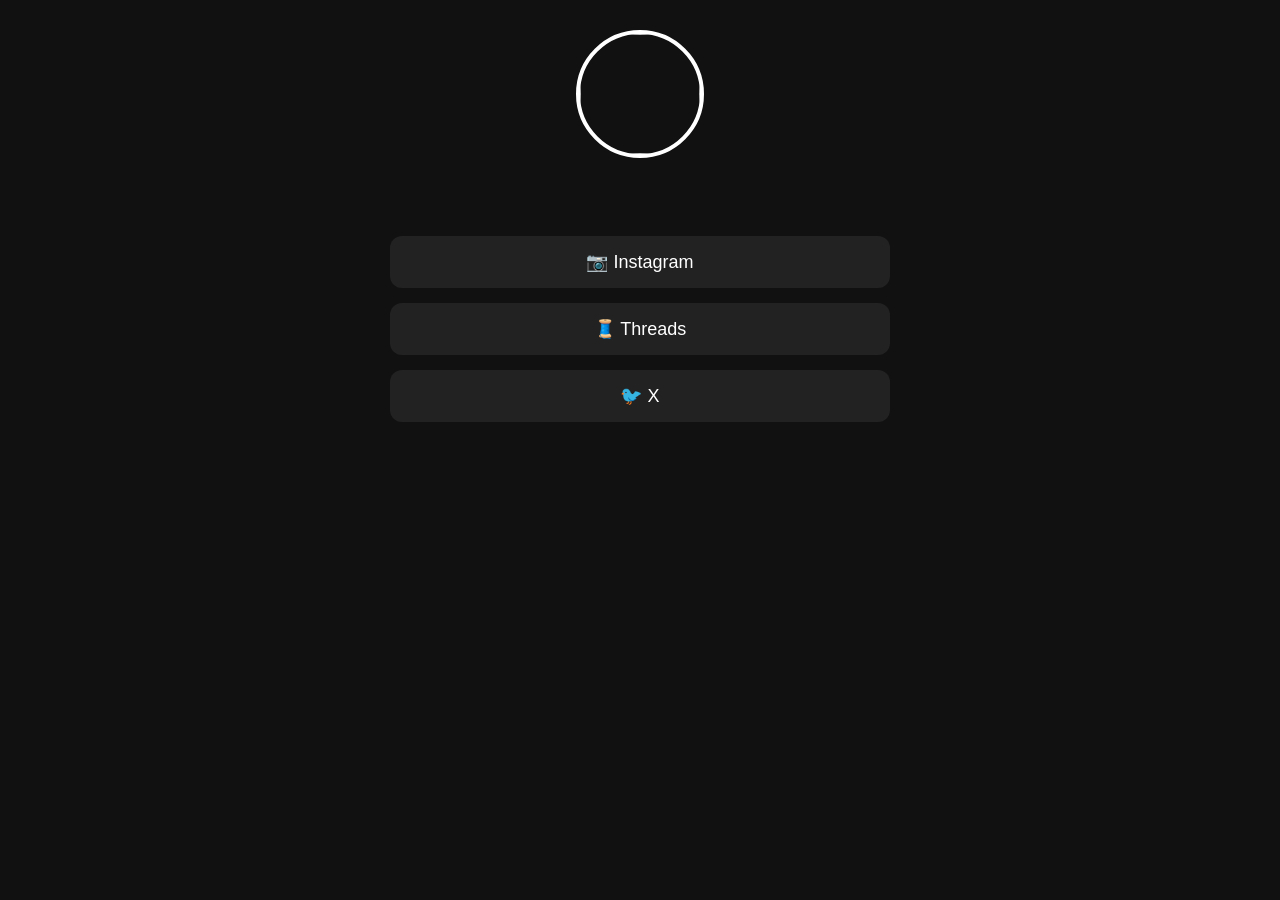
==== index.html @ 0ed82728 "Update index.html" ====
<!DOCTYPE html>
<html lang="ja">

<head>

<meta charset="UTF-8">

<meta name="viewport" content="width=device-width, initial-scale=1.0">

<title>Digital Card</title>

<link rel="stylesheet" href="style.css">

</head>

<body>

<div class="card">

<img id="icon" class="icon">

<h1 id="name"></h1>

<h2 id="account"></h2>

<img id="photo" class="photo">

<p id="profile" class="profile"></p>

<div class="sns">

<a id="instagram">📷 Instagram</a>

<a id="threads">🧵 Threads</a>

<a id="x">🐦 X</a>

</div>

</div>

<script src="script.js"></script>
---- style.css ----
body{

margin:0;

background:#111;

font-family:sans-serif;

color:white;

}

.card{

max-width:500px;

margin:auto;

padding:30px;

text-align:center;

}

.icon{

width:120px;

height:120px;

border-radius:50%;

object-fit:cover;

border:4px solid white;

}

.photo{

margin-top:20px;

width:100%;

border-radius:20px;

}

h1{

margin:15px 0 5px;

font-size:30px;

}

h2{

margin:0;

color:#aaaaaa;

font-weight:normal;

font-size:18px;

}

.profile{

margin-top:25px;

font-size:18px;

line-height:1.8;

}

.sns{

margin-top:35px;

display:flex;

flex-direction:column;

gap:15px;

}

.sns a{

padding:15px;

border-radius:12px;

background:#222;

color:white;

text-decoration:none;

font-size:18px;

transition:.3s;

}

.sns a:hover{

background:#444;

}
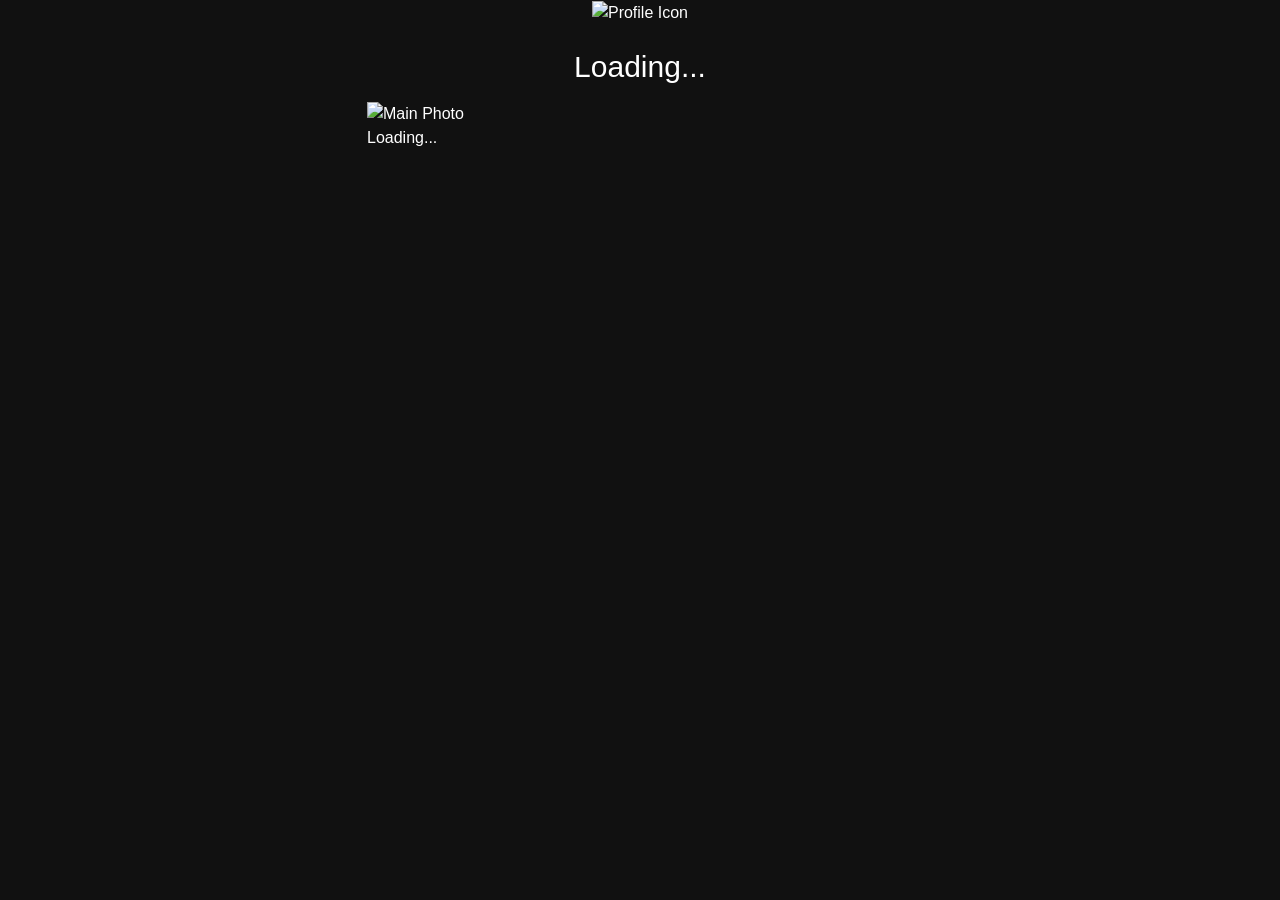
==== commit fed65c1f: "Enhance HTML structure with meta tags and styles Added meta tags for description and theme color, an" ====
--- a/index.html
+++ b/index.html
@@ -3,40 +3,160 @@
 
 <head>
 
-<meta charset="UTF-8">
+    <!-- =======================================
+         Basic
+    ======================================== -->
 
-<meta name="viewport" content="width=device-width, initial-scale=1.0">
+    <meta charset="UTF-8">
 
-<title>Digital Card</title>
+    <meta
+        name="viewport"
+        content="width=device-width, initial-scale=1.0">
 
-<link rel="stylesheet" href="style.css">
+    <title>Digital Card</title>
+
+    <meta
+        name="description"
+        content="Digital Profile Card">
+
+    <meta
+        name="theme-color"
+        content="#667744">
+
+    <!-- =======================================
+         Bootstrap
+    ======================================== -->
+
+    <link
+        href="https://cdn.jsdelivr.net/npm/bootstrap@5.3.3/dist/css/bootstrap.min.css"
+        rel="stylesheet">
+
+    <!-- Bootstrap Icons -->
+
+    <link
+        rel="stylesheet"
+        href="https://cdn.jsdelivr.net/npm/bootstrap-icons@1.11.3/font/bootstrap-icons.min.css">
+
+    <!-- Google Fonts -->
+
+    <link
+        rel="preconnect"
+        href="https://fonts.googleapis.com">
+
+    <link
+        rel="preconnect"
+        href="https://fonts.gstatic.com"
+        crossorigin>
+
+    <link
+        href="https://fonts.googleapis.com/css2?family=Noto+Sans+JP:wght@300;400;500;700&display=swap"
+        rel="stylesheet">
+
+    <!-- CSS -->
+
+    <link
+        rel="stylesheet"
+        href="style.css">
 
 </head>
 
 <body>
 
-<div class="card">
+<!-- ===============================
+     Background
+================================ -->
 
-<img id="icon" class="icon">
+<div id="background"></div>
 
-<h1 id="name"></h1>
+<div id="background-overlay"></div>
 
-<h2 id="account"></h2>
+<!-- ===============================
+     Main
+================================ -->
 
-<img id="photo" class="photo">
+<main class="container">
 
-<p id="profile" class="profile"></p>
+<div class="row justify-content-center">
 
-<div class="sns">
+<div class="col-lg-6 col-md-8 col-sm-12">
 
-<a id="instagram">📷 Instagram</a>
+<!-- =======================================
+     Glass Card
+======================================= -->
 
-<a id="threads">🧵 Threads</a>
+<section
+id="profileCard"
+class="glass-card">
 
-<a id="x">🐦 X</a>
+<!-- ===============================
+     Header
+================================ -->
+
+<header
+class="text-center">
+
+<img
+
+id="iconImage"
+
+class="profile-icon"
+
+src=""
+
+alt="Profile Icon">
+
+<h1
+
+id="displayName"
+
+class="mt-4">
+
+Loading...
+
+</h1>
+
+<p
+
+id="account"
+
+class="account">
+
+</p>
+
+</header>
+
+<!-- ===============================
+     Main Photo
+================================ -->
+
+<div
+class="photo-area">
+
+<img
+
+id="mainPhoto"
+
+class="main-photo"
+
+src=""
+
+alt="Main Photo">
 
 </div>
 
-</div>
+<!-- ===============================
+     Profile
+================================ -->
 
-<script src="script.js"></script>
+<section
+class="profile-area">
+
+<p
+
+id="profileText">
+
+Loading...
+
+</p>
+
+</section>
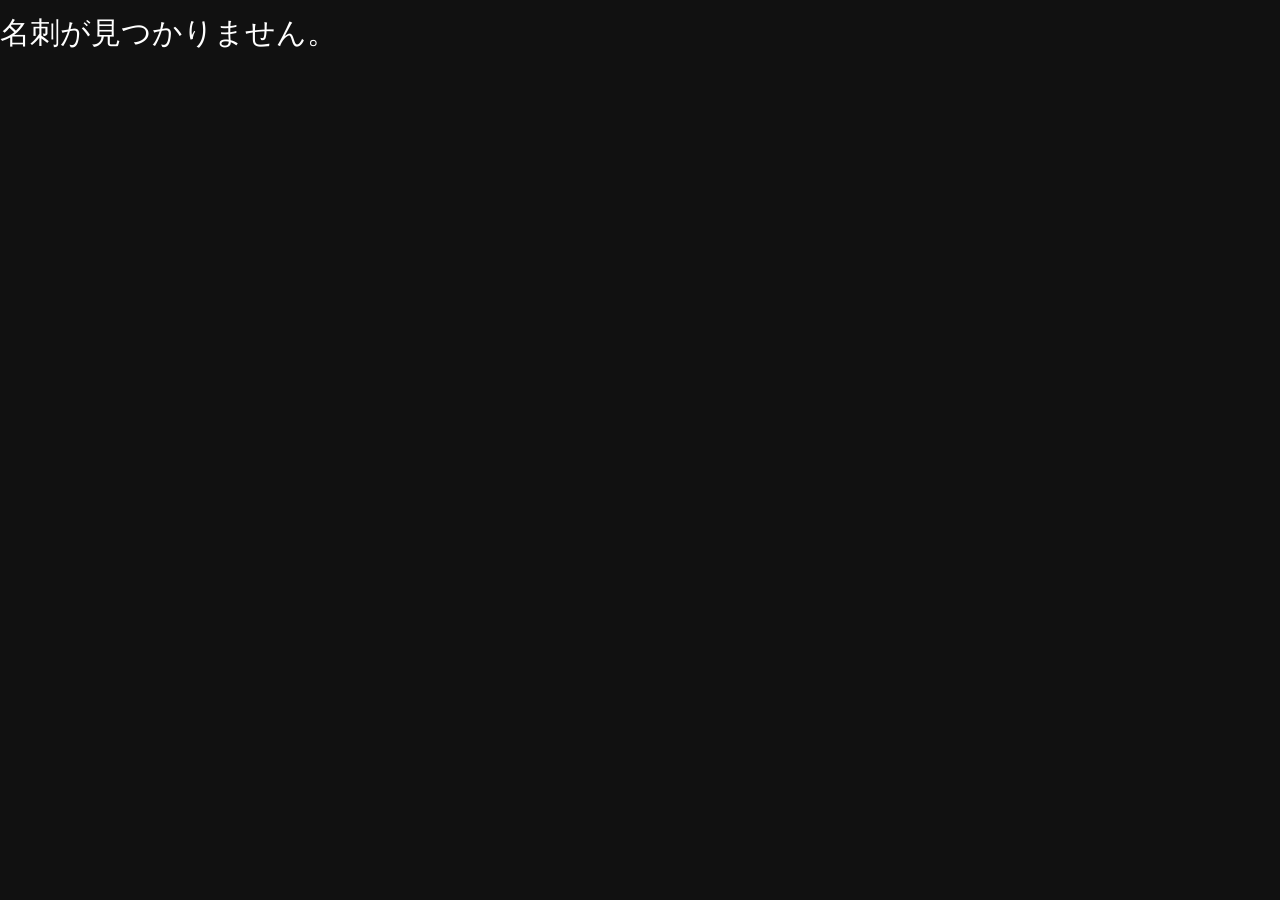
==== commit dfa1a453: "Add files via upload" ====
--- a/index.html
+++ b/index.html
@@ -1,162 +1,87 @@
 <!DOCTYPE html>
 <html lang="ja">
-
 <head>
-
-    <!-- =======================================
-         Basic
-    ======================================== -->
-
-    <meta charset="UTF-8">
-
-    <meta
-        name="viewport"
-        content="width=device-width, initial-scale=1.0">
-
-    <title>Digital Card</title>
-
-    <meta
-        name="description"
-        content="Digital Profile Card">
-
-    <meta
-        name="theme-color"
-        content="#667744">
-
-    <!-- =======================================
-         Bootstrap
-    ======================================== -->
-
-    <link
-        href="https://cdn.jsdelivr.net/npm/bootstrap@5.3.3/dist/css/bootstrap.min.css"
-        rel="stylesheet">
-
-    <!-- Bootstrap Icons -->
-
-    <link
-        rel="stylesheet"
-        href="https://cdn.jsdelivr.net/npm/bootstrap-icons@1.11.3/font/bootstrap-icons.min.css">
-
-    <!-- Google Fonts -->
-
-    <link
-        rel="preconnect"
-        href="https://fonts.googleapis.com">
-
-    <link
-        rel="preconnect"
-        href="https://fonts.gstatic.com"
-        crossorigin>
-
-    <link
-        href="https://fonts.googleapis.com/css2?family=Noto+Sans+JP:wght@300;400;500;700&display=swap"
-        rel="stylesheet">
-
-    <!-- CSS -->
-
-    <link
-        rel="stylesheet"
-        href="style.css">
-
+<meta charset="UTF-8">
+<meta name="viewport" content="width=device-width, initial-scale=1.0">
+<title>Digital Card</title>
+<meta name="description" content="Digital Card">
+<meta name="theme-color" content="#667744">
+<link href="https://cdn.jsdelivr.net/npm/bootstrap@5.3.3/dist/css/bootstrap.min.css" rel="stylesheet">
+<link rel="stylesheet" href="https://cdn.jsdelivr.net/npm/bootstrap-icons@1.11.3/font/bootstrap-icons.min.css">
+<link rel="preconnect" href="https://fonts.googleapis.com">
+<link rel="preconnect" href="https://fonts.gstatic.com" crossorigin>
+<link href="https://fonts.googleapis.com/css2?family=Noto+Sans+JP:wght@300;400;500;700&display=swap" rel="stylesheet">
+<link rel="stylesheet" href="style.css">
 </head>
-
 <body>
 
-<!-- ===============================
-     Background
-================================ -->
-
 <div id="background"></div>
-
 <div id="background-overlay"></div>
 
-<!-- ===============================
-     Main
-================================ -->
+<main class="container py-5">
+<div class="row justify-content-center">
+<div class="col-12 col-md-10 col-lg-8">
 
-<main class="container">
+<section id="profileCard" class="glass-card">
 
-<div class="row justify-content-center">
-
-<div class="col-lg-6 col-md-8 col-sm-12">
-
-<!-- =======================================
-     Glass Card
-======================================= -->
-
-<section
-id="profileCard"
-class="glass-card">
-
-<!-- ===============================
-     Header
-================================ -->
-
-<header
-class="text-center">
-
-<img
-
-id="iconImage"
-
-class="profile-icon"
-
-src=""
-
-alt="Profile Icon">
-
-<h1
-
-id="displayName"
-
-class="mt-4">
-
-Loading...
-
-</h1>
-
-<p
-
-id="account"
-
-class="account">
-
-</p>
-
+<header class="text-center mb-4">
+<img id="iconImage" class="profile-icon" src="" alt="プロフィール画像">
+<h1 id="displayName">Loading...</h1>
+<p id="account" class="account"></p>
 </header>
 
-<!-- ===============================
-     Main Photo
-================================ -->
+<div class="photo-area mb-4">
+<img id="mainPhoto" class="main-photo" src="" alt="メイン画像">
+</div>
 
-<div
-class="photo-area">
+<section class="profile-area mb-4">
+<p id="profileText"></p>
+</section>
 
-<img
+<section class="social-area mb-4">
+<div class="d-grid gap-3">
+<a id="instagramBtn" class="social-button" target="_blank" rel="noopener">
+<i class="bi bi-instagram"></i><span>Instagram</span>
+</a>
+<a id="threadsBtn" class="social-button" target="_blank" rel="noopener">
+<i class="bi bi-threads"></i><span>Threads</span>
+</a>
+<a id="xBtn" class="social-button" target="_blank" rel="noopener">
+<i class="bi bi-twitter-x"></i><span>X</span>
+</a>
+<a id="youtubeBtn" class="social-button d-none" target="_blank" rel="noopener">
+<i class="bi bi-youtube"></i><span>YouTube</span>
+</a>
+<a id="websiteBtn" class="social-button d-none" target="_blank" rel="noopener">
+<i class="bi bi-globe2"></i><span>Website</span>
+</a>
+<a id="phoneBtn" class="social-button d-none">
+<i class="bi bi-telephone-fill"></i><span>電話</span>
+</a>
+<a id="mailBtn" class="social-button d-none">
+<i class="bi bi-envelope-fill"></i><span>メール</span>
+</a>
+</div>
+</section>
 
-id="mainPhoto"
+<section class="contact-area text-center">
+<button id="saveContactBtn" class="contact-button">
+<i class="bi bi-person-vcard-fill"></i>
+<span>連絡先を保存</span>
+</button>
+</section>
 
-class="main-photo"
+<footer class="text-center mt-4">
+<small id="footerText">Powered by GitHub Pages</small>
+</footer>
 
-src=""
-
-alt="Main Photo">
+</section>
 
 </div>
+</div>
+</main>
 
-<!-- ===============================
-     Profile
-================================ -->
-
-<section
-class="profile-area">
-
-<p
-
-id="profileText">
-
-Loading...
-
-</p>
-
-</section>
+<script src="https://cdn.jsdelivr.net/npm/bootstrap@5.3.3/dist/js/bootstrap.bundle.min.js"></script>
+<script src="script.js"></script>
+</body>
+</html>
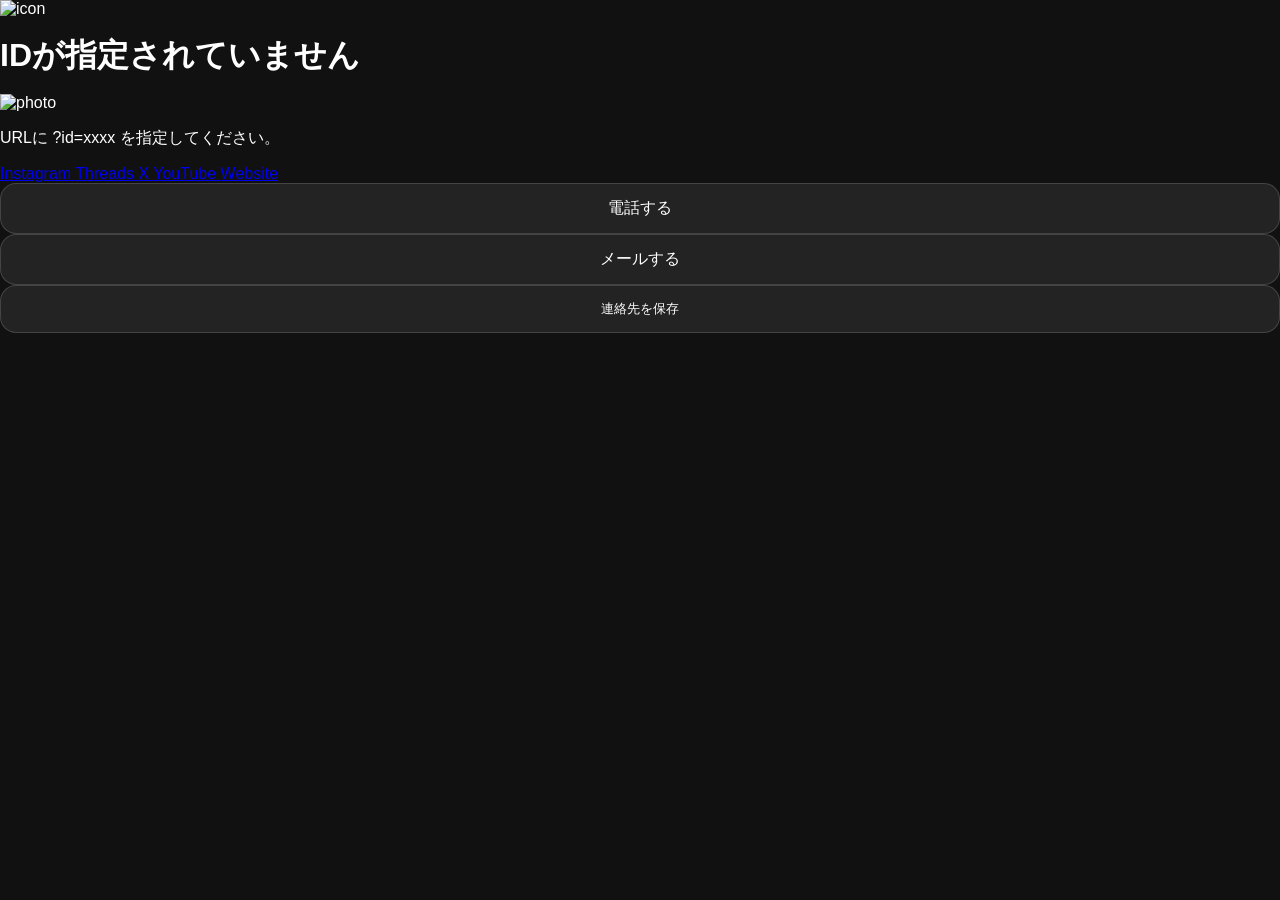
==== commit 4a0f20e5: "Update index.html" ====
--- a/index.html
+++ b/index.html
@@ -1,87 +1,89 @@
 <!DOCTYPE html>
 <html lang="ja">
 <head>
+
 <meta charset="UTF-8">
-<meta name="viewport" content="width=device-width, initial-scale=1.0">
+<meta name="viewport" content="width=device-width,initial-scale=1.0">
+
 <title>Digital Card</title>
-<meta name="description" content="Digital Card">
-<meta name="theme-color" content="#667744">
-<link href="https://cdn.jsdelivr.net/npm/bootstrap@5.3.3/dist/css/bootstrap.min.css" rel="stylesheet">
-<link rel="stylesheet" href="https://cdn.jsdelivr.net/npm/bootstrap-icons@1.11.3/font/bootstrap-icons.min.css">
-<link rel="preconnect" href="https://fonts.googleapis.com">
-<link rel="preconnect" href="https://fonts.gstatic.com" crossorigin>
-<link href="https://fonts.googleapis.com/css2?family=Noto+Sans+JP:wght@300;400;500;700&display=swap" rel="stylesheet">
+
 <link rel="stylesheet" href="style.css">
+
 </head>
+
 <body>
 
 <div id="background"></div>
-<div id="background-overlay"></div>
 
-<main class="container py-5">
-<div class="row justify-content-center">
-<div class="col-12 col-md-10 col-lg-8">
+<div class="container">
 
-<section id="profileCard" class="glass-card">
+    <div id="profileCard" class="card">
 
-<header class="text-center mb-4">
-<img id="iconImage" class="profile-icon" src="" alt="プロフィール画像">
-<h1 id="displayName">Loading...</h1>
-<p id="account" class="account"></p>
-</header>
+        <img
+            id="iconImage"
+            class="icon"
+            src=""
+            alt="icon">
 
-<div class="photo-area mb-4">
-<img id="mainPhoto" class="main-photo" src="" alt="メイン画像">
+        <h1 id="displayName"></h1>
+
+        <p id="account"></p>
+
+        <img
+            id="mainPhoto"
+            class="photo"
+            src=""
+            alt="photo">
+
+        <p id="profileText"></p>
+        <div class="sns-area">
+
+            <a id="instagramBtn" class="sns-button" href="#" target="_blank">
+                Instagram
+            </a>
+
+            <a id="threadsBtn" class="sns-button" href="#" target="_blank">
+                Threads
+            </a>
+
+            <a id="xBtn" class="sns-button" href="#" target="_blank">
+                X
+            </a>
+
+            <a id="youtubeBtn" class="sns-button" href="#" target="_blank">
+                YouTube
+            </a>
+
+            <a id="websiteBtn" class="sns-button" href="#" target="_blank">
+                Website
+            </a>
+
+        </div>
+
+        <div class="contact-area">
+
+            <a id="phoneBtn" class="contact-button" href="#">
+                電話する
+            </a>
+
+            <a id="mailBtn" class="contact-button" href="#">
+                メールする
+            </a>
+
+            <button
+                id="saveContactBtn"
+                class="contact-button">
+
+                連絡先を保存
+
+            </button>
+
+        </div>    </div>
+
 </div>
 
-<section class="profile-area mb-4">
-<p id="profileText"></p>
-</section>
+<script src="script.js"></script>
 
-<section class="social-area mb-4">
-<div class="d-grid gap-3">
-<a id="instagramBtn" class="social-button" target="_blank" rel="noopener">
-<i class="bi bi-instagram"></i><span>Instagram</span>
-</a>
-<a id="threadsBtn" class="social-button" target="_blank" rel="noopener">
-<i class="bi bi-threads"></i><span>Threads</span>
-</a>
-<a id="xBtn" class="social-button" target="_blank" rel="noopener">
-<i class="bi bi-twitter-x"></i><span>X</span>
-</a>
-<a id="youtubeBtn" class="social-button d-none" target="_blank" rel="noopener">
-<i class="bi bi-youtube"></i><span>YouTube</span>
-</a>
-<a id="websiteBtn" class="social-button d-none" target="_blank" rel="noopener">
-<i class="bi bi-globe2"></i><span>Website</span>
-</a>
-<a id="phoneBtn" class="social-button d-none">
-<i class="bi bi-telephone-fill"></i><span>電話</span>
-</a>
-<a id="mailBtn" class="social-button d-none">
-<i class="bi bi-envelope-fill"></i><span>メール</span>
-</a>
-</div>
-</section>
-
-<section class="contact-area text-center">
-<button id="saveContactBtn" class="contact-button">
-<i class="bi bi-person-vcard-fill"></i>
-<span>連絡先を保存</span>
-</button>
-</section>
-
-<footer class="text-center mt-4">
-<small id="footerText">Powered by GitHub Pages</small>
-</footer>
-
-</section>
-
-</div>
-</div>
-</main>
-
-<script src="https://cdn.jsdelivr.net/npm/bootstrap@5.3.3/dist/js/bootstrap.bundle.min.js"></script>
-<script src="script.js"></script>
 </body>
 </html>
+        
--- a/style.css
+++ b/style.css
@@ -1,113 +1,85 @@
+
+:root{
+  --theme-color:#667744;
+  --accent-color:#8BA05A;
+  --text-color:#ffffff;
+  --glass-bg:rgba(255,255,255,.12);
+  --glass-border:rgba(255,255,255,.22);
+}
+*{box-sizing:border-box}
 body{
-
-margin:0;
-
-background:#111;
-
-font-family:sans-serif;
-
-color:white;
-
+  margin:0;
+  font-family:"Noto Sans JP",sans-serif;
+  color:var(--text-color);
+  min-height:100vh;
+  background:#111;
 }
-
-.card{
-
-max-width:500px;
-
-margin:auto;
-
-padding:30px;
-
-text-align:center;
-
+#background{
+  position:fixed;inset:0;
+  background:center/cover no-repeat url("images/background.jpg");
+  filter:blur(10px);
+  transform:scale(1.08);
+  z-index:-2;
 }
-
-.icon{
-
-width:120px;
-
-height:120px;
-
-border-radius:50%;
-
-object-fit:cover;
-
-border:4px solid white;
-
+#background-overlay{
+  position:fixed;inset:0;
+  background:linear-gradient(rgba(0,0,0,.35),rgba(0,0,0,.65));
+  z-index:-1;
 }
-
-.photo{
-
-margin-top:20px;
-
-width:100%;
-
-border-radius:20px;
-
+.glass-card{
+  margin:2rem auto;
+  padding:2rem;
+  border-radius:28px;
+  background:var(--glass-bg);
+  border:1px solid var(--glass-border);
+  backdrop-filter:blur(18px);
+  -webkit-backdrop-filter:blur(18px);
+  box-shadow:0 20px 45px rgba(0,0,0,.35);
 }
-
-h1{
-
-margin:15px 0 5px;
-
-font-size:30px;
-
+.profile-icon{
+  width:120px;height:120px;
+  border-radius:50%;
+  object-fit:cover;
+  border:4px solid var(--theme-color);
 }
-
-h2{
-
-margin:0;
-
-color:#aaaaaa;
-
-font-weight:normal;
-
-font-size:18px;
-
+h1{margin:1rem 0 .2rem;font-size:2rem}
+.account{color:#d8d8d8}
+.main-photo{
+  width:100%;
+  border-radius:20px;
+  object-fit:cover;
+  max-height:420px;
 }
-
-.profile{
-
-margin-top:25px;
-
-font-size:18px;
-
-line-height:1.8;
-
+.profile-area{
+  line-height:1.9;
+  font-size:1.05rem;
 }
-
-.sns{
-
-margin-top:35px;
-
-display:flex;
-
-flex-direction:column;
-
-gap:15px;
-
+.social-button,.contact-button{
+  display:flex;
+  align-items:center;
+  justify-content:center;
+  gap:.8rem;
+  width:100%;
+  padding:14px 18px;
+  border-radius:16px;
+  text-decoration:none;
+  color:#fff;
+  background:rgba(255,255,255,.08);
+  border:1px solid rgba(255,255,255,.15);
+  transition:.25s ease;
 }
-
-.sns a{
-
-padding:15px;
-
-border-radius:12px;
-
-background:#222;
-
-color:white;
-
-text-decoration:none;
-
-font-size:18px;
-
-transition:.3s;
-
+.contact-button{cursor:pointer}
+.social-button:hover,.contact-button:hover{
+  transform:translateY(-3px) scale(1.02);
+  background:rgba(255,255,255,.15);
+  border-color:var(--accent-color);
+  box-shadow:0 10px 25px rgba(0,0,0,.25);
+  color:#fff;
 }
-
-.sns a:hover{
-
-background:#444;
-
+.bi{font-size:1.2rem;color:var(--accent-color)}
+footer{opacity:.8}
+@media (max-width:576px){
+ .glass-card{padding:1.2rem;margin:1rem}
+ h1{font-size:1.6rem}
+ .profile-icon{width:96px;height:96px}
 }
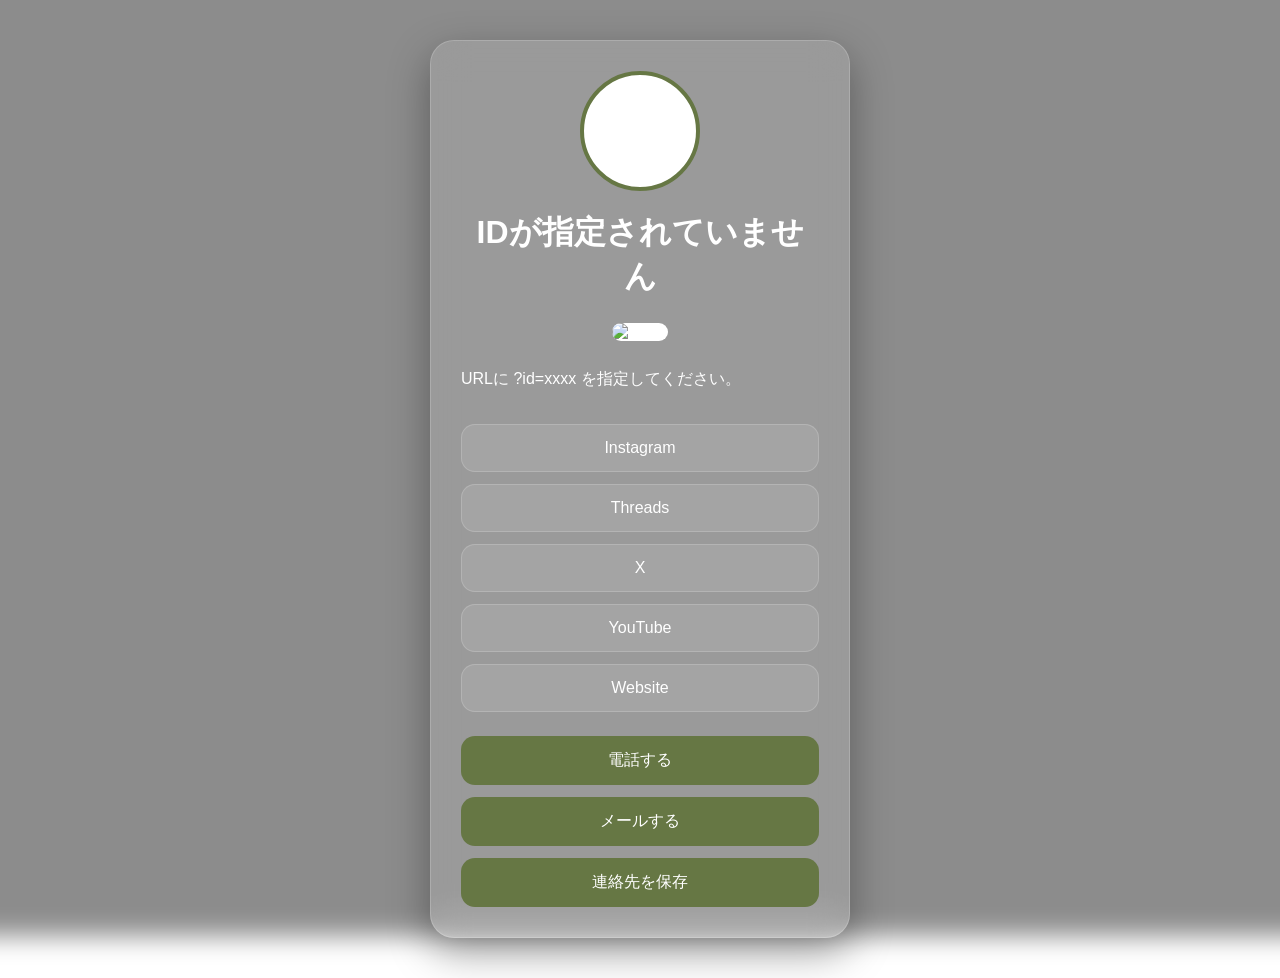
==== commit 98904a5e: "Add Bootstrap Icons" ====
--- a/index.html
+++ b/index.html
@@ -8,7 +8,7 @@
 <title>Digital Card</title>
 
 <link rel="stylesheet" href="style.css">
-
+<link rel="stylesheet" href="https://cdn.jsdelivr.net/npm/bootstrap-icons@1.11.3/font/bootstrap-icons.min.css">
 </head>
 
 <body>
--- a/style.css
+++ b/style.css
@@ -1,85 +1,289 @@
-
 :root{
-  --theme-color:#667744;
-  --accent-color:#8BA05A;
-  --text-color:#ffffff;
-  --glass-bg:rgba(255,255,255,.12);
-  --glass-border:rgba(255,255,255,.22);
-}
-*{box-sizing:border-box}
+    --theme-color:#667744;
+    --accent-color:#8BA05A;
+    --text-color:#ffffff;
+}
+
+*{
+    margin:0;
+    padding:0;
+    box-sizing:border-box;
+}
+
 body{
-  margin:0;
-  font-family:"Noto Sans JP",sans-serif;
-  color:var(--text-color);
-  min-height:100vh;
-  background:#111;
-}
+
+    font-family:"Noto Sans JP",sans-serif;
+
+    color:var(--text-color);
+
+    min-height:100vh;
+
+    overflow-x:hidden;
+
+}
+
 #background{
-  position:fixed;inset:0;
-  background:center/cover no-repeat url("images/background.jpg");
-  filter:blur(10px);
-  transform:scale(1.08);
-  z-index:-2;
-}
-#background-overlay{
-  position:fixed;inset:0;
-  background:linear-gradient(rgba(0,0,0,.35),rgba(0,0,0,.65));
-  z-index:-1;
-}
-.glass-card{
-  margin:2rem auto;
-  padding:2rem;
-  border-radius:28px;
-  background:var(--glass-bg);
-  border:1px solid var(--glass-border);
-  backdrop-filter:blur(18px);
-  -webkit-backdrop-filter:blur(18px);
-  box-shadow:0 20px 45px rgba(0,0,0,.35);
-}
-.profile-icon{
-  width:120px;height:120px;
-  border-radius:50%;
-  object-fit:cover;
-  border:4px solid var(--theme-color);
-}
-h1{margin:1rem 0 .2rem;font-size:2rem}
-.account{color:#d8d8d8}
-.main-photo{
-  width:100%;
-  border-radius:20px;
-  object-fit:cover;
-  max-height:420px;
-}
-.profile-area{
-  line-height:1.9;
-  font-size:1.05rem;
-}
-.social-button,.contact-button{
-  display:flex;
-  align-items:center;
-  justify-content:center;
-  gap:.8rem;
-  width:100%;
-  padding:14px 18px;
-  border-radius:16px;
-  text-decoration:none;
-  color:#fff;
-  background:rgba(255,255,255,.08);
-  border:1px solid rgba(255,255,255,.15);
-  transition:.25s ease;
-}
-.contact-button{cursor:pointer}
-.social-button:hover,.contact-button:hover{
-  transform:translateY(-3px) scale(1.02);
-  background:rgba(255,255,255,.15);
-  border-color:var(--accent-color);
-  box-shadow:0 10px 25px rgba(0,0,0,.25);
-  color:#fff;
-}
-.bi{font-size:1.2rem;color:var(--accent-color)}
-footer{opacity:.8}
-@media (max-width:576px){
- .glass-card{padding:1.2rem;margin:1rem}
- h1{font-size:1.6rem}
- .profile-icon{width:96px;height:96px}
-}
+
+    position:fixed;
+
+    inset:0;
+
+    background-position:center;
+
+    background-size:cover;
+
+    background-repeat:no-repeat;
+
+    filter:blur(12px);
+
+    transform:scale(1.08);
+
+    z-index:-2;
+
+}
+
+#background::after{
+
+    content:"";
+
+    position:absolute;
+
+    inset:0;
+
+    background:rgba(0,0,0,.45);
+
+}
+
+.container{
+
+    width:100%;
+
+    display:flex;
+
+    justify-content:center;
+
+    padding:40px 20px;
+
+}
+
+.card{
+
+    width:100%;
+
+    max-width:420px;
+
+    background:rgba(255,255,255,.12);
+
+    backdrop-filter:blur(18px);
+
+    -webkit-backdrop-filter:blur(18px);
+
+    border-radius:24px;
+
+    padding:30px;
+
+    border:1px solid rgba(255,255,255,.18);
+
+    box-shadow:0 15px 40px rgba(0,0,0,.35);
+
+    text-align:center;
+
+}
+.icon{
+
+    width:120px;
+
+    height:120px;
+
+    border-radius:50%;
+
+    object-fit:cover;
+
+    border:4px solid var(--theme-color);
+
+    margin:0 auto 20px;
+
+    display:block;
+
+    background:#ffffff;
+
+}
+
+#displayName{
+
+    font-size:2rem;
+
+    margin-bottom:8px;
+
+}
+
+#account{
+
+    color:#dddddd;
+
+    margin-bottom:24px;
+
+    font-size:1rem;
+
+}
+
+.photo{
+
+    width:100%;
+
+    border-radius:18px;
+
+    object-fit:cover;
+
+    max-height:360px;
+
+    margin-bottom:24px;
+
+    background:#ffffff;
+
+}
+
+#profileText{
+
+    line-height:1.8;
+
+    margin-bottom:30px;
+
+    text-align:left;
+
+    white-space:pre-wrap;
+
+}
+
+.sns-area{
+
+    display:flex;
+
+    flex-direction:column;
+
+    gap:12px;
+
+    margin-bottom:24px;
+
+}
+
+.sns-button{
+
+    display:flex;
+
+    justify-content:center;
+
+    align-items:center;
+
+    text-decoration:none;
+
+    color:#ffffff;
+
+    background:rgba(255,255,255,.10);
+
+    border:1px solid rgba(255,255,255,.18);
+
+    border-radius:14px;
+
+    padding:14px;
+
+    transition:.25s;
+
+}
+
+.sns-button:hover{
+
+    background:rgba(255,255,255,.18);
+
+    transform:translateY(-2px);
+
+}
+
+.d-none{
+
+    display:none !important;
+
+}
+.contact-area{
+
+    display:flex;
+
+    flex-direction:column;
+
+    gap:12px;
+
+}
+
+.contact-button{
+
+    display:flex;
+
+    justify-content:center;
+
+    align-items:center;
+
+    width:100%;
+
+    padding:14px;
+
+    border:none;
+
+    border-radius:14px;
+
+    cursor:pointer;
+
+    text-decoration:none;
+
+    color:#ffffff;
+
+    background:var(--theme-color);
+
+    transition:.25s;
+
+    font-size:1rem;
+
+}
+
+.contact-button:hover{
+
+    background:var(--accent-color);
+
+    transform:translateY(-2px);
+
+}
+
+button.contact-button{
+
+    font-family:inherit;
+
+}
+
+@media (max-width:600px){
+
+    .container{
+
+        padding:20px 12px;
+
+    }
+
+    .card{
+
+        padding:20px;
+
+    }
+
+    .icon{
+
+        width:96px;
+
+        height:96px;
+
+    }
+
+    #displayName{
+
+        font-size:1.6rem;
+
+    }
+
+}
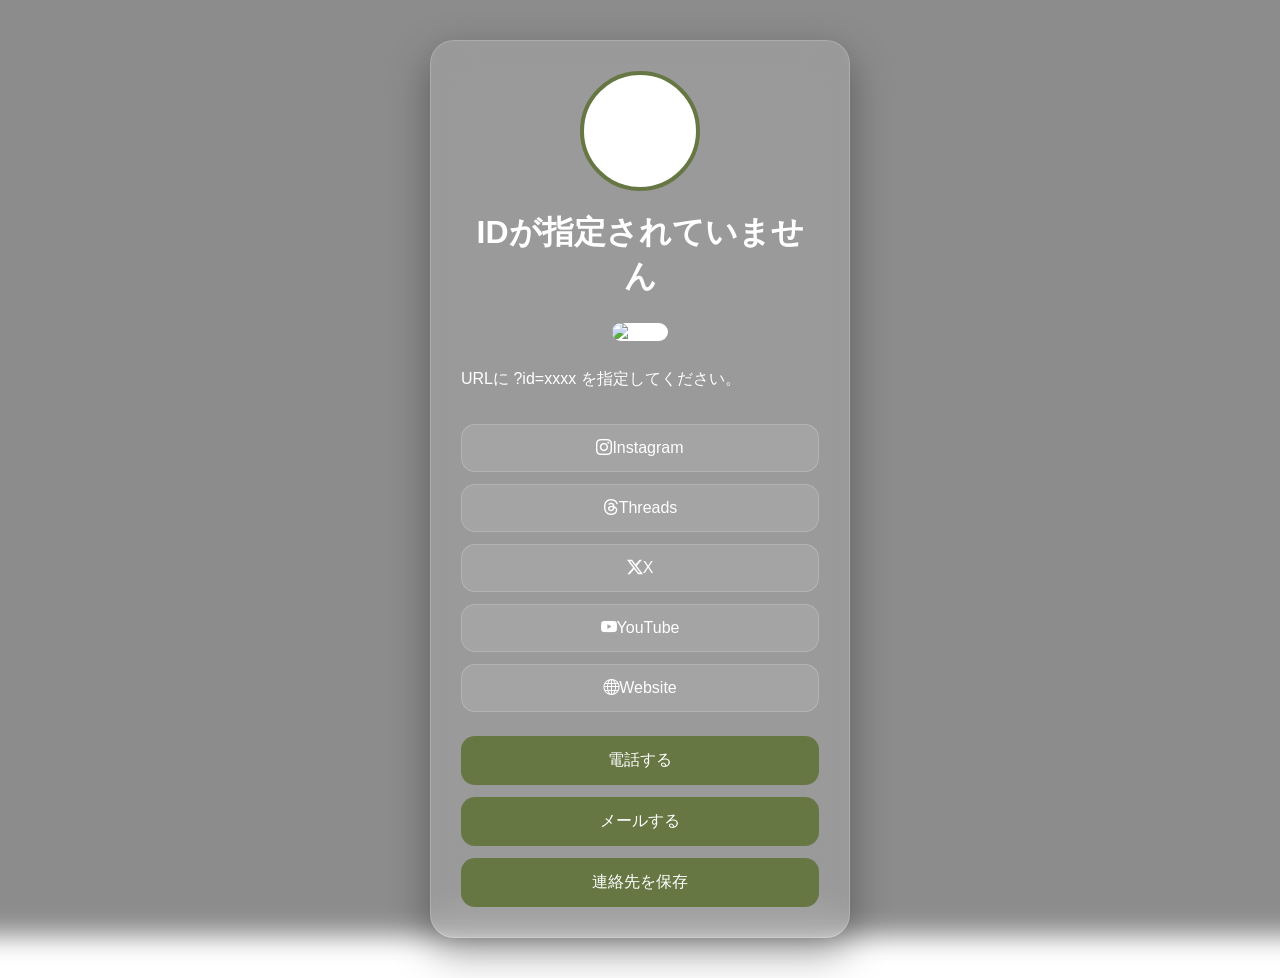
==== commit 211dbafa: "SNS icons" ====
--- a/index.html
+++ b/index.html
@@ -39,24 +39,29 @@
         <div class="sns-area">
 
             <a id="instagramBtn" class="sns-button" href="#" target="_blank">
-                Instagram
-            </a>
+    <i class="bi bi-instagram"></i>
+    <span>Instagram</span>
+</a>
 
             <a id="threadsBtn" class="sns-button" href="#" target="_blank">
-                Threads
-            </a>
+    <i class="bi bi-threads"></i>
+    <span>Threads</span>
+</a>
 
             <a id="xBtn" class="sns-button" href="#" target="_blank">
-                X
-            </a>
+    <i class="bi bi-twitter-x"></i>
+    <span>X</span>
+</a>
 
             <a id="youtubeBtn" class="sns-button" href="#" target="_blank">
-                YouTube
-            </a>
+    <i class="bi bi-youtube"></i>
+    <span>YouTube</span>
+</a>
 
             <a id="websiteBtn" class="sns-button" href="#" target="_blank">
-                Website
-            </a>
+    <i class="bi bi-globe"></i>
+    <span>Website</span>
+</a>
 
         </div>
 
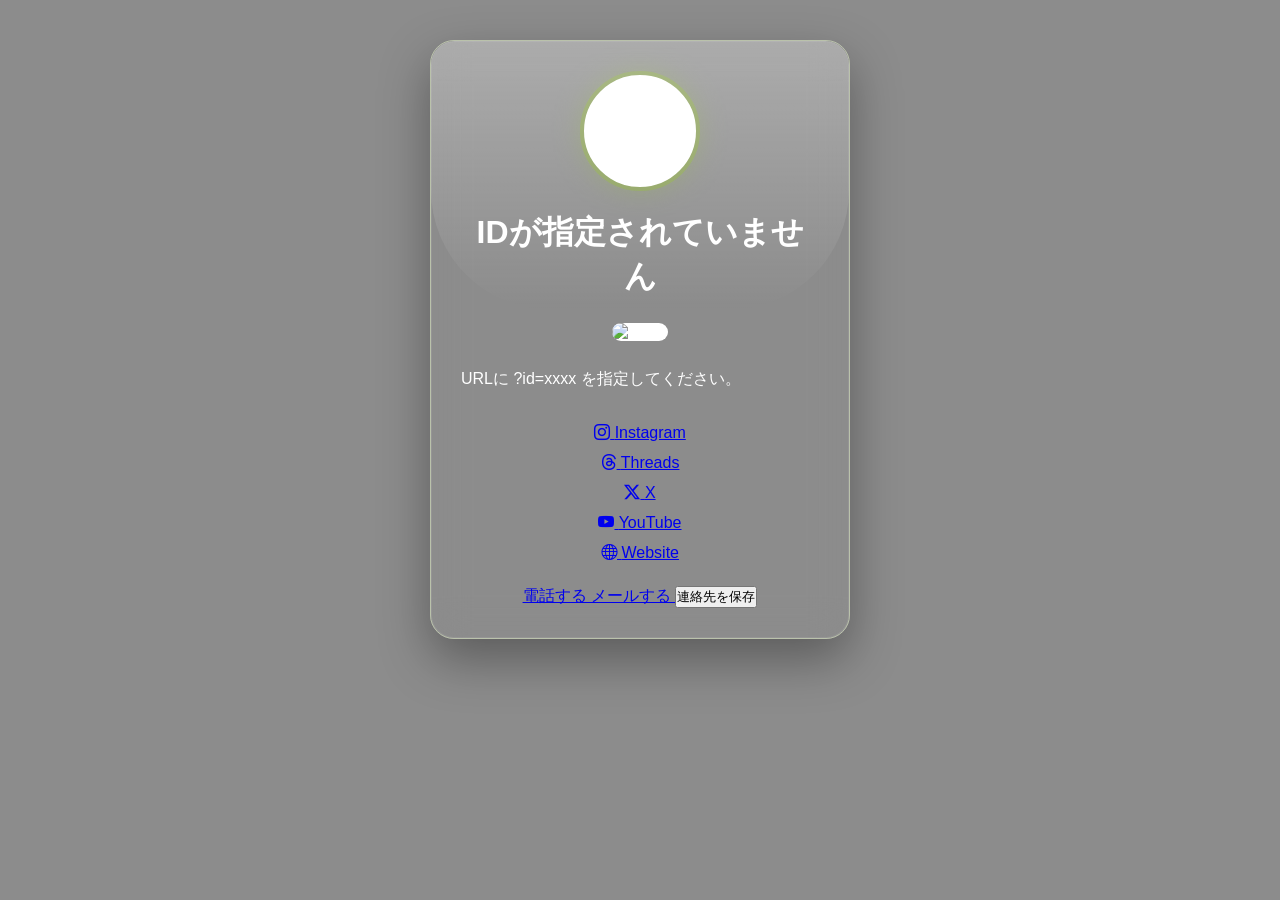
==== commit 536e3127: "Add favicon" ====
--- a/index.html
+++ b/index.html
@@ -7,6 +7,7 @@
 
 <title>Digital Card</title>
 
+<link rel="icon" type="image/png" href="assets/favicon.png">
 <link rel="stylesheet" href="style.css">
 <link rel="stylesheet" href="https://cdn.jsdelivr.net/npm/bootstrap-icons@1.11.3/font/bootstrap-icons.min.css">
 </head>
--- a/style.css
+++ b/style.css
@@ -67,12 +67,19 @@
 }
 
 .card{
-
     width:100%;
 
     max-width:420px;
 
-    background:rgba(255,255,255,.12);
+    position:relative;
+
+    overflow:hidden;
+
+    background:
+    linear-gradient(
+      135deg,
+      color-mix(in srgb, var(--theme-color) 18%, rgba(255,255,255,.14)),
+    );
 
     backdrop-filter:blur(18px);
 
@@ -82,208 +89,315 @@
 
     padding:30px;
 
+    border:1px solid color-mix(in srgb,var(--theme-color) 45%,white);
+
+    box-shadow:0 20px 50px rgba(0,0,0,.35),
+    0 0 0 1px rgba(255,255,255,.08) inset;
+
+    text-align:center;
+
+}
+
+.card::before{
+  content:"";
+  position:absolute;
+  top:0;
+  left:0;
+  width:100%;
+  height:45%;
+  border-radius:24px 24px 120px 120px;
+  background:linear-gradient(
+    rgba(255,255,255,.28),
+    rgba(255,255,255,0)
+  );
+  pointer-events:none;
+}
+
+.icon{
+
+    width:120px;
+
+    height:120px;
+
+    border-radius:50%;
+
+    object-fit:cover;
+
+    border:4px solid var(--accent-color);
+    box-shadow:
+    0 0 25px
+    color-mix(in srgb,var(--accent-color) 55%,transparent);
+
+    margin:0 auto 20px;
+
+    display:block;
+
+    background:#ffffff;
+
+}
+
+#displayName{
+
+    font-size:2rem;
+
+    margin-bottom:8px;
+
+}
+
+#account{
+
+    color:#dddddd;
+
+    margin-bottom:24px;
+
+    font-size:1rem;
+
+}
+
+.photo{
+
+    width:100%;
+
+    border-radius:18px;
+
+    object-fit:cover;
+
+    max-height:360px;
+
+    margin-bottom:24px;
+
+    background:#ffffff;
+
+}
+
+#profileText{
+
+    line-height:1.8;
+
+    margin-bottom:30px;
+
+    text-align:left;
+
+    white-space:pre-wrap;
+
+}
+
+.sns-area{
+
+    display:flex;
+
+    flex-direction:column;
+
+    gap:12px;
+
+    margin-bottom:24px;
+
+}
+
+.sns-button{
+
+    .sns-button{
+
+    display:flex;
+
+    align-items:center;
+
+    justify-content:center;
+
+    gap:12px;
+
+    width:100%;
+
+    padding:15px 18px;
+
+    border-radius:16px;
+
+    text-decoration:none;
+
+    color:#ffffff;
+
+    background:rgba(255,255,255,.10);
+
     border:1px solid rgba(255,255,255,.18);
 
-    box-shadow:0 15px 40px rgba(0,0,0,.35);
-
-    text-align:center;
-
-}
+    transition:
+        transform .25s,
+        background .25s,
+        box-shadow .25s;
+
+}
+
+.sns-button i{
+
+    font-size:1.3rem;
+
+    color:var(--accent-color);
+
+}
+
+.sns-button span{
+
+    font-size:1rem;
+
+    font-weight:600;
+
+}
+
+.sns-button:hover{
+
+    background:rgba(255,255,255,.18);
+
+    transform:translateY(-3px);
+
+    box-shadow:0 10px 25px rgba(0,0,0,.25);
+
+}
+
+.d-none{
+
+    display:none !important;
+
+}
+.contact-area{
+
+    display:flex;
+
+    flex-direction:column;
+
+    gap:12px;
+
+}
+
+.contact-button{
+
+    display:flex;
+
+    justify-content:center;
+
+    align-items:center;
+
+    width:100%;
+
+    padding:14px;
+
+    border:none;
+
+    border-radius:14px;
+
+    cursor:pointer;
+
+    text-decoration:none;
+
+    color:#ffffff;
+
+    background:
+linear-gradient(
+135deg,
+var(--theme-color),
+var(--accent-color)
+);
+
+
+    transition:.25s;
+
+    font-size:1rem;
+
+}
+
+.contact-button:hover{
+
+    background:var(--accent-color);
+
+    transform:translateY(-2px);
+
+}
+
+button.contact-button{
+
+    font-family:inherit;
+
+}
+
+@media (max-width:600px){
+
+    .container{
+
+        padding:20px 12px;
+
+    }
+
+    .card{
+
+        padding:20px;
+
+    }
+
+    .icon{
+
+        width:96px;
+
+        height:96px;
+
+    }
+
+    #displayName{
+
+        font-size:1.6rem;
+
+    }
+
+}
+
+/* ==========================
+   Page Animation
+========================== */
+
+@keyframes fadeUp{
+
+    from{
+
+        opacity:0;
+
+        transform:translateY(24px);
+
+    }
+
+    to{
+
+        opacity:1;
+
+        transform:translateY(0);
+
+    }
+
+}
+
+.card{
+
+    animation:fadeUp .8s ease forwards;
+
+}
+
 .icon{
 
-    width:120px;
-
-    height:120px;
-
-    border-radius:50%;
-
-    object-fit:cover;
-
-    border:4px solid var(--theme-color);
-
-    margin:0 auto 20px;
-
-    display:block;
-
-    background:#ffffff;
-
-}
-
-#displayName{
-
-    font-size:2rem;
-
-    margin-bottom:8px;
-
-}
-
-#account{
-
-    color:#dddddd;
-
-    margin-bottom:24px;
-
-    font-size:1rem;
+    animation:fadeUp .8s ease .15s both;
 
 }
 
 .photo{
 
-    width:100%;
-
-    border-radius:18px;
-
-    object-fit:cover;
-
-    max-height:360px;
-
-    margin-bottom:24px;
-
-    background:#ffffff;
-
-}
-
-#profileText{
-
-    line-height:1.8;
-
-    margin-bottom:30px;
-
-    text-align:left;
-
-    white-space:pre-wrap;
+    animation:fadeUp .8s ease .3s both;
 
 }
 
 .sns-area{
 
-    display:flex;
-
-    flex-direction:column;
-
-    gap:12px;
-
-    margin-bottom:24px;
-
-}
-
-.sns-button{
-
-    display:flex;
-
-    justify-content:center;
-
-    align-items:center;
-
-    text-decoration:none;
-
-    color:#ffffff;
-
-    background:rgba(255,255,255,.10);
-
-    border:1px solid rgba(255,255,255,.18);
-
-    border-radius:14px;
-
-    padding:14px;
-
-    transition:.25s;
-
-}
-
-.sns-button:hover{
-
-    background:rgba(255,255,255,.18);
-
-    transform:translateY(-2px);
-
-}
-
-.d-none{
-
-    display:none !important;
-
-}
+    animation:fadeUp .8s ease .45s both;
+
+}
+
 .contact-area{
 
-    display:flex;
-
-    flex-direction:column;
-
-    gap:12px;
-
-}
-
-.contact-button{
-
-    display:flex;
-
-    justify-content:center;
-
-    align-items:center;
-
-    width:100%;
-
-    padding:14px;
-
-    border:none;
-
-    border-radius:14px;
-
-    cursor:pointer;
-
-    text-decoration:none;
-
-    color:#ffffff;
-
-    background:var(--theme-color);
-
-    transition:.25s;
-
-    font-size:1rem;
-
-}
-
-.contact-button:hover{
-
-    background:var(--accent-color);
-
-    transform:translateY(-2px);
-
-}
-
-button.contact-button{
-
-    font-family:inherit;
-
-}
-
-@media (max-width:600px){
-
-    .container{
-
-        padding:20px 12px;
-
-    }
-
-    .card{
-
-        padding:20px;
-
-    }
-
-    .icon{
-
-        width:96px;
-
-        height:96px;
-
-    }
-
-    #displayName{
-
-        font-size:1.6rem;
-
-    }
+    animation:fadeUp .8s ease .6s both;
 
 }
